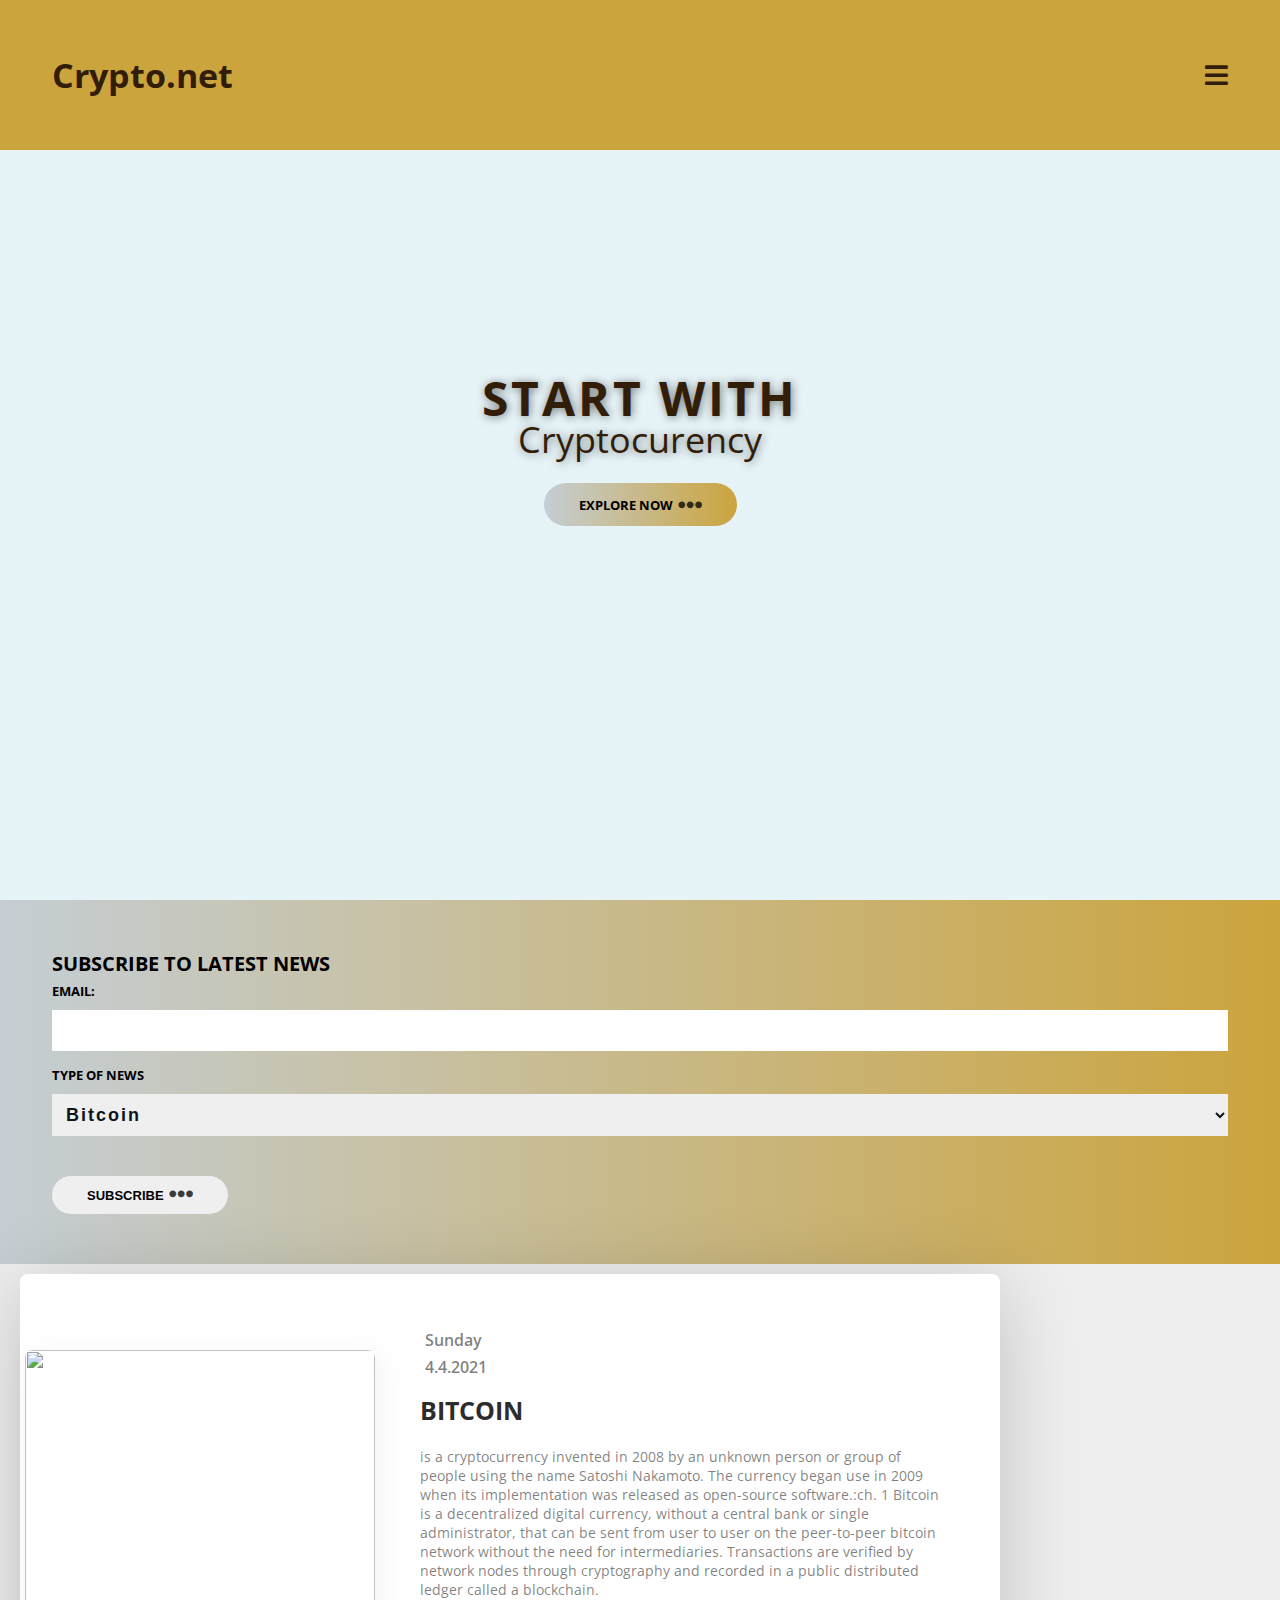
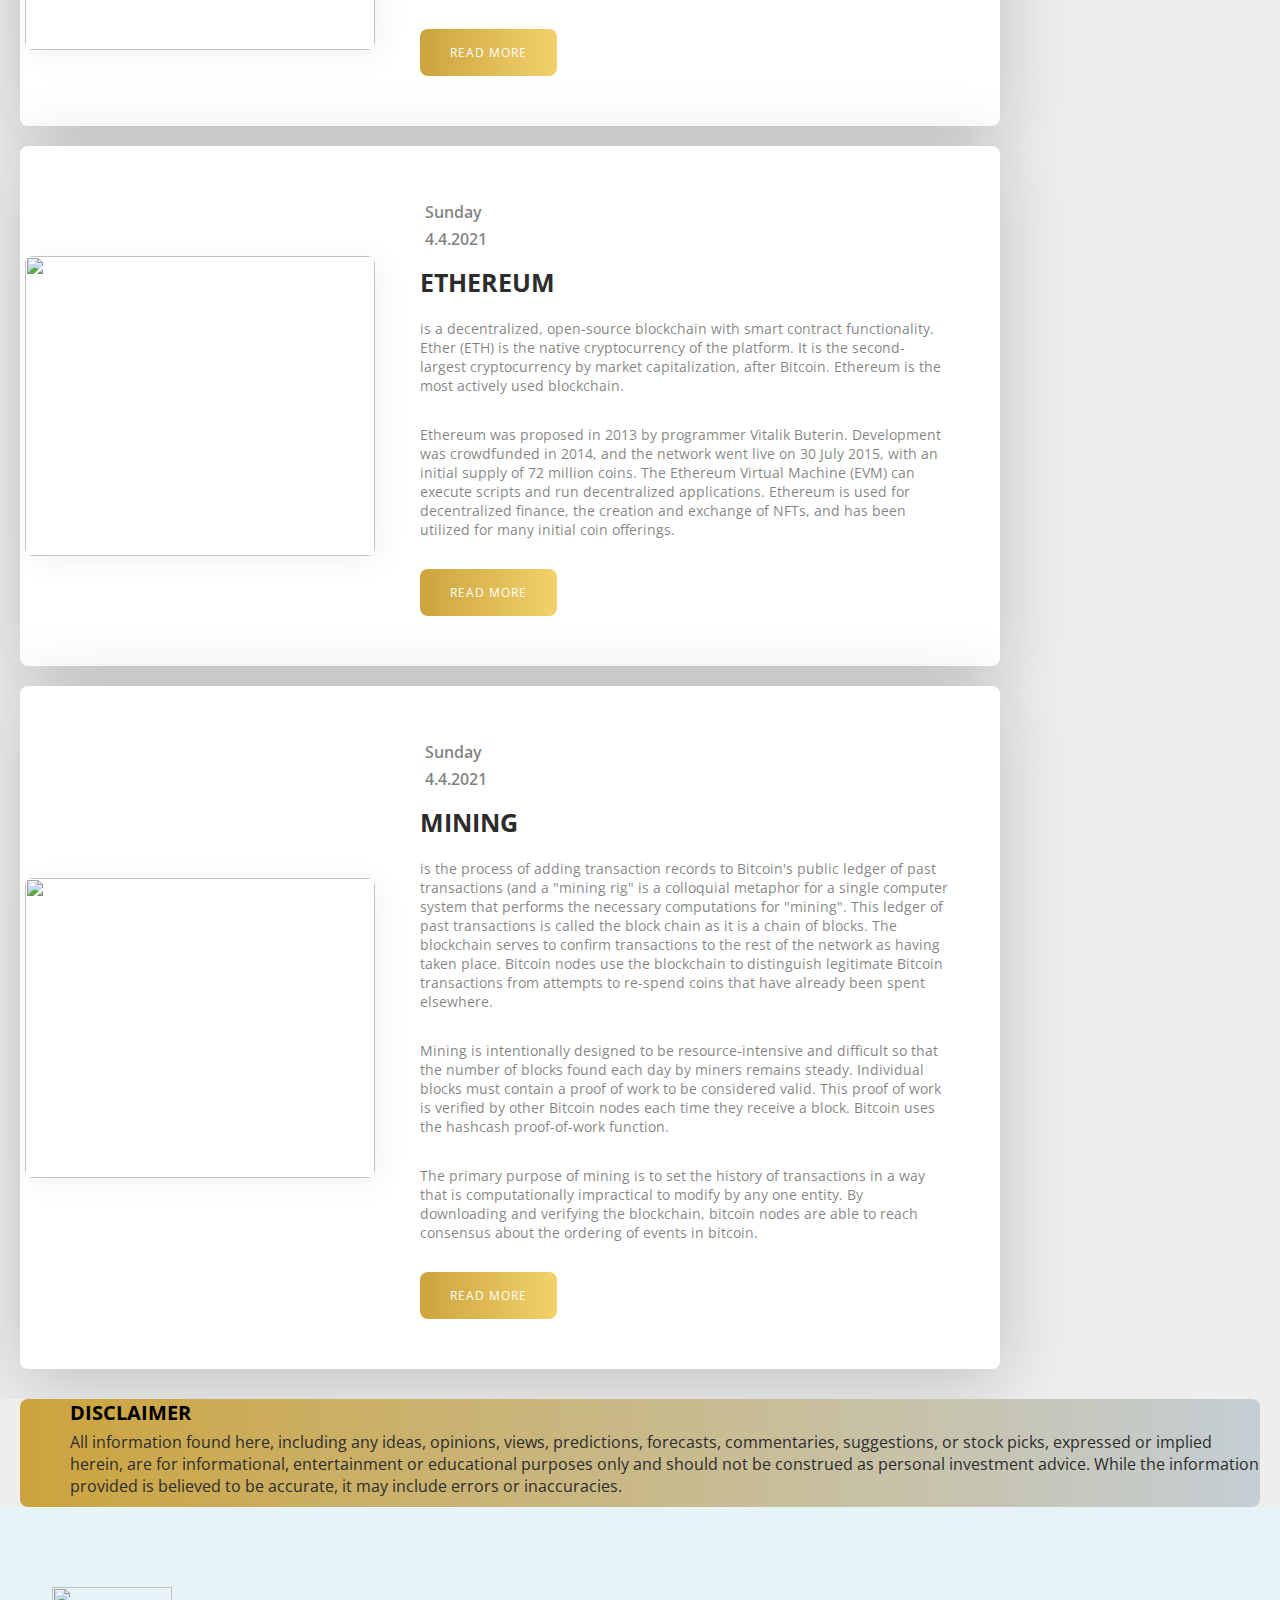
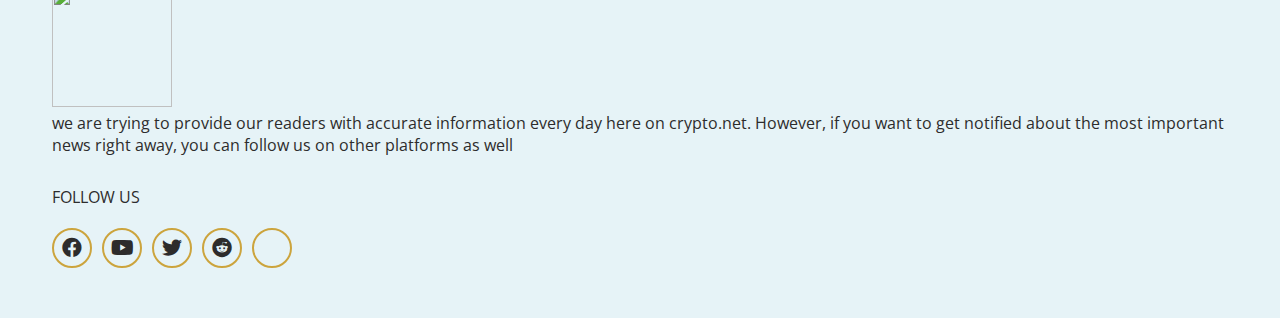
==== značkovací jazyky/index.html @ 62153099 "Add files via upload" ====
<!DOCTYPE html>
<html lang="cs">
	<head>
		<meta charset="UTF-8">
		<meta name="viewport" content="width=device-width, user-scalable=no, initial-scale=1.0, maximum-scale=1.0, minimum-scale=1.0">
		<meta http-equiv="X-UA-Compatible" content="ie=edge">
		<title>Crypto.net</title>
		<link rel="stylesheet" href="http://cdnjs.cloudflare.com/ajax/libs/font-awesome/5.13.0/css/all.min.css">
		<link rel="stylesheet" href="index.css">
	</head>
	<body>
		<!-- header-->
		<header class="header">
			<div class="container">
				<nav class="nav">
					<h1 class="InfoBattle">Crypto.net</h1>
					<div class="hamburger-menu">
						<i class="fas fa-bars"></i>
						<i class="fas fa-times"></i>
					</div>
					<ul class="nav-list">
						<li class="nav-item"><a href="index.html" class="nav-link"> Home </a></li>
						<li class="nav-item"><a href="#" class="nav-link">Top News</a></li>
						<li class="nav-item"><a href="#" class="nav-link">Bitcoin</a></li>
						<li class="nav-item"><a href="#" class="nav-link">Ethereum</a></li>
						<li class="nav-item"><a href="#" class="nav-link">Altcois</a></li>
					</ul>
				</nav>
			</div>
		</header>

		<main>
			<div class="hero">
				<div class="container">
					<div class="main-heading">
						<h2 class="title">Start With</h2>
						<p class="subtitle">Cryptocurency</p>
					</div>
					<a href="#" class="btn btn-gradient">Explore now<span class="dots"> <i class="fas fa-ellipsis-h"></i></span></a>
				</div>
			</div>
			<section class="booking">
				<div class="container">
					<form class="form">
						<div class="input-group">
							<h3 for="destination" class="input-label-titel">subscribe to latest news </h3>
							<label for="destination" class="input-label">Email: </label>
							<input type="text" class="input" id="destination">
						</div>
						<div class="input-group">
							<label for="adults" class="input-label">Type of news</label>
							<select class="options" id="adults">
								<option value="0">Bitcoin</option>
								<option value="1">Ethereum</option>
								<option value="2">Cardano</option>
								<option value="3">Polkadot</option>
								<option value="4">Exchange</option>
								<option value="5">Mining</option>
								<option value="6">TopNews</option>
								<option value="7">Blockchain</option>
							</select>
						</div>
						<button type="submit" class="btn form-btn btn-purple">Subscribe
							<span class="dots"><i class="fas fa-ellipsis-h"></i></span>
						</button>
					</form>
				</div>
			</section>
			<section class="articles">
				<article class="single-article">
					<div class="blog-post">
						<div class="blog-post-img">
							<img src="bitcoin.JPG">
						</div>
						<div class="blog-post-info">
							<div class="blog-post-date">
								<span>Sunday</span>
								<span>4.4.2021</span>
							</div>
							<h2 class="blog-post-title">Bitcoin</h2>
							<p class="blog-post-text">is a cryptocurrency invented in 2008 by an unknown person or group of people using the name Satoshi Nakamoto. The currency began use in 2009 when its implementation was released as open-source software.:ch. 1 Bitcoin is a decentralized digital currency, without a central bank or single administrator, that can be sent from user to user on the peer-to-peer bitcoin network without the need for intermediaries. Transactions are verified by network nodes through cryptography and recorded in a public distributed ledger called a blockchain.</p>
							<a href="#" class="blog-post-cta">Read more</i> </a>
						</div>
					</div>
				</article>
				<article class="single-article">
					<div class="blog-post">
						<div class="blog-post-img">
							<img src="bitcoin.JPG">
						</div>
						<div class="blog-post-info">
							<div class="blog-post-date">
								<span>Sunday</span>
								<span>4.4.2021</span>
							</div>
							<h2 class="blog-post-title">Ethereum</h2>
							<p class="blog-post-text">is a decentralized, open-source blockchain with smart contract functionality. Ether (ETH) is the native cryptocurrency of the platform. It is the second-largest cryptocurrency by market capitalization, after Bitcoin. Ethereum is the most actively used blockchain.</p>

							<p class="blog-post-text">Ethereum was proposed in 2013 by programmer Vitalik Buterin. Development was crowdfunded in 2014, and the network went live on 30 July 2015, with an initial supply of 72 million coins. The Ethereum Virtual Machine (EVM) can execute scripts and run decentralized applications. Ethereum is used for decentralized finance, the creation and exchange of NFTs, and has been utilized for many initial coin offerings.</p>
							<a href="#" class="blog-post-cta">Read more</i> </a>
						</div>
					</div>
				</article>
				<article class="single-article">
					<div class="blog-post">
						<div class="blog-post-img">
							<img src="bitcoin.JPG">
						</div>
						<div class="blog-post-info">
							<div class="blog-post-date">
								<span>Sunday</span>
								<span>4.4.2021</span>
							</div>
							<h2 class="blog-post-title">Mining</h2>
							<p class="blog-post-text">is the process of adding transaction records to Bitcoin's public ledger of past transactions (and a "mining rig" is a colloquial metaphor for a single computer system that performs the necessary computations for "mining". This ledger of past transactions is called the block chain as it is a chain of blocks. The blockchain serves to confirm transactions to the rest of the network as having taken place. Bitcoin nodes use the blockchain to distinguish legitimate Bitcoin transactions from attempts to re-spend coins that have already been spent elsewhere.</p>

							<p class="blog-post-text">Mining is intentionally designed to be resource-intensive and difficult so that the number of blocks found each day by miners remains steady. Individual blocks must contain a proof of work to be considered valid. This proof of work is verified by other Bitcoin nodes each time they receive a block. Bitcoin uses the hashcash proof-of-work function.</p>

							<p class="blog-post-text">The primary purpose of mining is to set the history of transactions in a way that is computationally impractical to modify by any one entity. By downloading and verifying the blockchain, bitcoin nodes are able to reach consensus about the ordering of events in bitcoin.</p>
							<a href="#" class="blog-post-cta">Read more</i> </a>
						</div>
					</div>
				</article>
			</section>

			<aside class="aside-disclaimer">
				<div class="disclaimer">
					<p class="input-label-titel">Disclaimer</p>
					<p>All information found here, including any ideas, opinions, views, predictions, forecasts, commentaries, suggestions, or stock picks, expressed or implied herein, are for informational, entertainment or educational purposes only and should not be construed as personal investment advice. While the information provided is believed to be accurate, it may include errors or inaccuracies.</p>
				</div>
			</aside>
		</main>
		<footer class="footer">
			<div class="container">
				<div class="footer-content">
					<div class="footer-content-brand">
						<a href="index.html" class="logo">
							<img class="logo-image" src="iluminati.JPG">
						</a>
						<div class="paragraph">we are trying to provide our readers with accurate information every day here on crypto.net. However, if you want to get notified about the most important news right away, you can follow us on other platforms as well
							
						</div>
						<div class="social-media-wrap">
							<p class="footer-heading"> Follow us</p>
							<div class="social-media">
								<a href="#" class="sm-link"><i class="fab fa-facebook"></i> </a>
								<a href="#" class="sm-link-red"><i class="fab fa-youtube"></i> </a>
								<a href="#" class="sm-link"><i class="fab fa-twitter"></i> </a>
								<a href="#" class="sm-link-red"><i class="fab fa-reddit"></i> </a>
								<a href="#" class="sm-link-red"><i class="fab fa-pornhub"></i> </a>
							</div>
						</div>
					</div>
				</div>
			</div>
		</footer>
		<script src="index.js"></script>
	</body>
</html>
---- značkovací jazyky/index.css ----
@import url('https://fonts.googleapis.com/css?family=Courgette|Open+Sans:400,800&display=swap');

*,
*::before,
*::after{
	margin: 0;
	padding: 0;
	box-sizing: border-box;
}

:root{
	--dark-color:#2d2c2c;
	--blue-transparent-alt: rgba(173, 216, 230, 0.3);
	--gold: rgb(204, 164, 61);
	--brown: rgb(50,29,8);
	--silver: rgb(197, 206, 212);
	--gradient-color:linear-gradient(to right, var(--silver), var(--gold));
	--gradient-color-alt:linear-gradient(to right, var(--gold), var(--silver));
}
/*global styles*/
html{
	font-size: 10px;
}

body{
	font-family: 'Open Sans', sans-serif;
	font-size: 1.6rem;
	color: var(--dark-color);
}

a{
	text-decoration: none;
	color: inherit;
}
ul{
	list-style: none;
}

section{
	padding: 5rem 0;
}

/*reusable styeles*/
.btn{
	color: black;
	font-size: 1.3rem;
	font-weight: bold;
	text-transform: uppercase;
	padding: .5rem 3.5rem;
	border: none;
	border-radius: 10rem;
	display: inline-flex;
	align-items: center;
}
.container{
	width: 100%;
	max-width: 120rem;
	padding: 0 1.2rem;
	margin: 0 auto;
}

/*Header styeles*/

header{
	width: 100%;
	height: 15rem;
	background-color: rgb(204, 164, 61);
	display: flex;
	align-items: center;
	position: fixed;
	top: 0;
	left: 0;
	z-index: 999;
}

nav{
	display: flex;
	align-items: center;
	justify-content: space-between;
}

.logo img{
	max-width: 100%;
}

.InfoBattle{
	font-size: 3.4rem;
	color: var(--brown);
}

.hamburger-menu{
	font-size: 2.6rem;
	color: rgb(0, 0, 0);
	cursor: pointer;
	position: relative;
	z-index: 1500;
}

.hamburger-menu .fa-times{
	display: none;
}

.menu-open .hamburger-menu .fa-times{
	display: block;
}
.menu-open .hamburger-menu .fa-bars{
	display: none;
}

.nav-list{
	position: fixed;
	top: 0;
	left: 0;
	width: 100%;
	height: 100vh;
	background-color: var(--gold);
	display: flex;
	flex-direction: column;
	align-items: center;
	justify-content: center;
	z-index: 1400;
	opacity: 0;
	transform: scale(0);
	transition: opacity 0.2s;
}

.menu-open .nav-list{
	opacity: 1;
	transform: scale(1);
}

.nav-item:not(:last-child){
	margin-bottom: .5rem;
}

.nav-link{
	display: block;
	color: var(--brown);
	font-size: 3rem;
	font-weight: bold;
	text-transform: uppercase;
	letter-spacing: 2px;
	padding: 1rem;
}

.fa-bars{
	color: var(--brown);
}
.fa-times{
	color: var(--brown);
}

/*hero section*/

.hero{
	width: 100%;
	height: 100vh;
	background: url("coiny.JPG") center no-repeat;
	background-size: cover;
	display: flex;
	align-items: center;
	text-align: center;
	position: relative;
	z-index: 0;
}

.hero::before{
	content: '';
	position: absolute;
	top: 0;
	left: 0;
	width: inherit;
	height: inherit;
	background-color: var(--blue-transparent-alt);
	z-index: -1;
}
.main-heading{
	color: black;
	line-height: 1;
	text-shadow: 1px 1px 1rem rgba(0, 0, 0, .5);
	margin-bottom: 2.5rem;
}

.title{
	font-size: 4.8rem;
	text-transform: uppercase;
	letter-spacing: 3px;
	color: var(--brown);
}

.subtitle{
	font-size: 3.6rem;
	color: var(--brown);
}

.btn-gradient{
	background-image: var(--gradient-color);
}

.btn-gradient:hover{
	background-image: var(--gradient-color-alt);
}
.dots{
	font-size: 2.4rem;
	margin-left: .5rem;
	opacity: 0.75;
}
/*Articles*/
.articles{
	width: 100%;
	align-items: center;
	justify-content: center;
	background-color: #eee;
	padding:0rem 2rem;
	padding-bottom: 2rem;
}

.single-article{
	padding-top: 1rem;
	padding-bottom: 1rem;
}

.blog-post{
	
	width: 100%;
	max-width: 98rem;
	padding:5rem;
	background-color: #fff;
	box-shadow: 0 1.4rem 8rem rgba(0, 0, 0,.2);
	display: flex;
	align-items: center;
	border-radius: .8rem;
}

.blog-post-img{
	min-width: 35rem;
	max-width: 35rem;
	height: 30rem;
	transform: translateX(-4.5rem);
	position: relative;
}

.blog-post-img img{
	width: 100%;
	height: 100%;
	object-fit: cover;
	display: block;
	border-radius: .8rem; 
}

.blog-post-img::before{
	content: '';
	width: 100%;
	height: 100%;
	position: absolute;
	top: 0;
	left: 0;
	box-shadow: .5rem .5rem 3rem 1px rgba(0, 0, 0, .05);
	border-radius: .8rem;
}

.blog-post-date span{
	display: block;
	color: rgba(0,0,0,.5);
	font-size: 1.6rem;
	font-weight: 600;
	margin: .5rem;
}

.blog-post-title{
	font-size: 2.5rem;
	margin:1.5rem 0 2rem;
	text-transform: uppercase;
}
.blog-post-text{
	margin-bottom: 3rem;
	font-size: 1.4rem;
	color: rgba(0,0,0,.5);
}
.blog-post-cta{
	display: inline-block;
	padding: 1.5rem 3rem;
	letter-spacing: 1px;
	text-transform: uppercase;
	font-size: 1.2rem;
	color: #fff;
	background-image: linear-gradient(to right, var(--gold) 0%, rgb(242,209,107) 100%);
	border-radius: .8rem;
	text-decoration: none;
}
.blog-post-cta:hover{
	background-image: linear-gradient(to right, rgb(242,209,107) 0%,var(--gold) 100%);
}

@media screen and (max-width: 1068px){
	.blog-post{
		max-width: 80rem;
	}
	.blog-post-img{
		min-width: 30rem;
		max-width: 30rem;
	}
}

@media screen and (max-width: 868px){
	.blog-post{
	max-width: 70rem;
	}
	
}

@media screen and (max-width: 768px){
	.blog-post{
	padding: 2.5rem;
	flex-direction: column;
	}
	.blog-post-img{
		min-width: 100%;
		max-width: 100%;
		transform: translate(0, -2rem);
	}
}

/*Subscribe section*/
 .booking{
 	background-image:  var(--gradient-color); 
 }

 .input-group{
 	margin-bottom: 1.5rem;
 }

 .input-label-titel{
	display: block;
 	font-size: 2rem;
 	text-transform: uppercase;
 	color: black;
 	font-weight: bold;
 	margin-bottom: .5rem; 	
 }

 .input-label{
 	display: block;
 	font-size: 1.3rem;
 	text-transform: uppercase;
 	color: black;
 	font-weight: bold;
 	margin-bottom: 1rem;
 }

 .input, 
 .options{
 	outline: none;
 	border: none;
 	width: 100%;
 	min-height: 4rem;
 	padding: 1rem;
 	font-weight: bold;
 	color: #0c151b;
 	letter-spacing: 2px;
 	font-size: 18px;
 	font-family: "open-Sans", sans-serif;
 	/*resize: none;*/
 }

 .form-btn{ 
 	margin-top: 2.5rem; 
 	cursor: pointer;
 }

 .btn-purple:hover{
 	background-color: var(--gold);
 }
 /*aside*/
 .aside-disclaimer{
 	padding-left:2rem;
 	padding-right:2rem;
 	background-color: #eee;
 }
 .disclaimer{
 	background-image: var(--gradient-color-alt);
 	border-radius: .8rem;
 	padding-left: 5rem;
 	padding-bottom: 1rem;
 }

 /*footer styles*/
 .footer{
 	padding: 5rem 0;
 	background-color: var(--blue-transparent-alt);
 }

 .logo-image{
 	width: 120px;
 	height: 120px;
 }

 .footer-content-brand{
 	margin-top: 3rem;
 	color: inherit;
 }

 .footer .paragraph{
 	color: inherit;
 }

 .footer-heading{
 	text-transform: uppercase;
 	margin-top: 3rem;
 	margin-bottom: 2rem;
 }

 .social-media{
 	display: flex;
 }

/* blue links*/
 .sm-link{
 	width: 4rem;
 	height: 4rem;
 	font-size: 2rem;
 	border: 2px solid var(--gold);
 	border-radius: 50%;
 	display: flex;
 	margin-right: 1rem;
 	transition: background-color .5s;
 }

 .sm-link:hover{
 	background-color: var(--gold);
 	color: #235ba8;
 }

 .sm-link i{
 	margin:auto;
 }

 /*red links*/
 .sm-link-red{
 	width: 4rem;
 	height: 4rem;
 	font-size: 2rem;
 	border: 2px solid var(--gold);
 	border-radius: 50%;
 	display: flex;
 	margin-right: 1rem;
 	transition: background-color .5s;
 }

 .sm-link-red:hover{
 	background-color: var(--gold);
 	color: red;
 }

 .sm-link-red i{
 	margin:auto;
 }
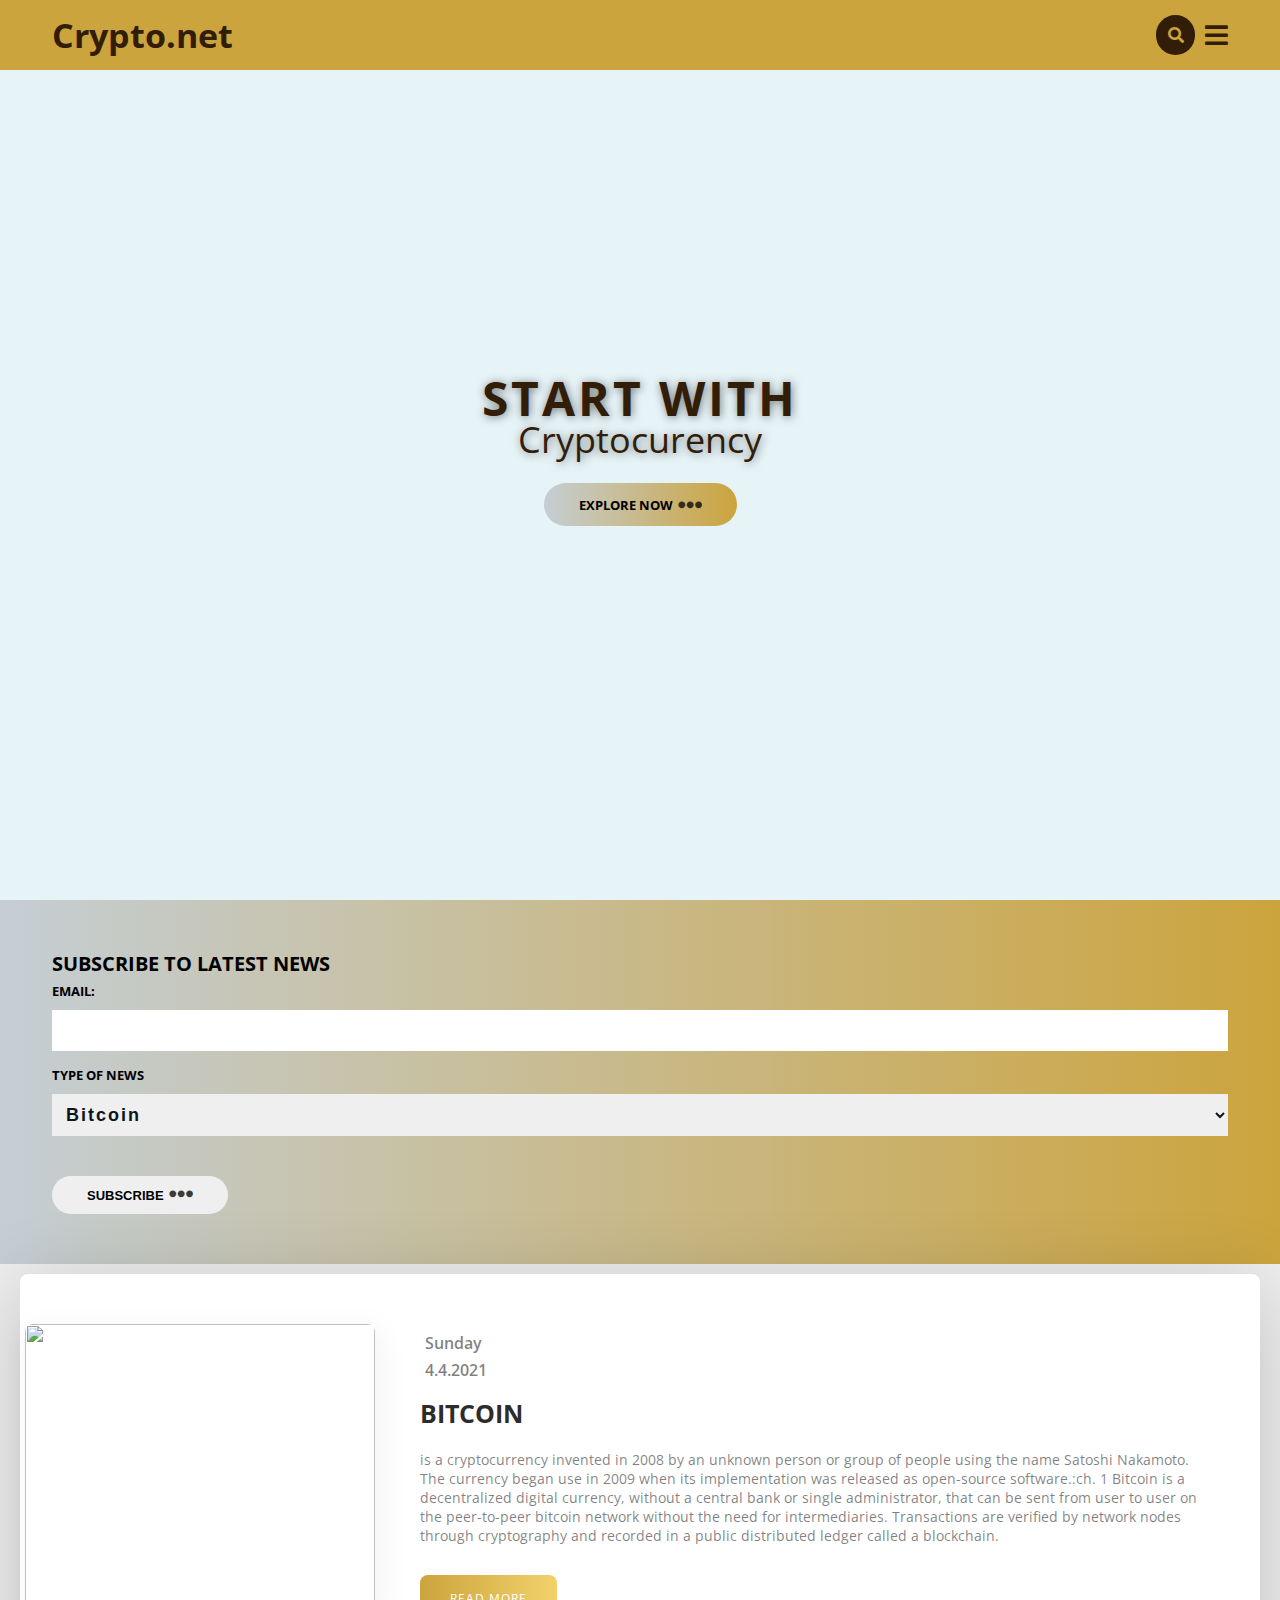
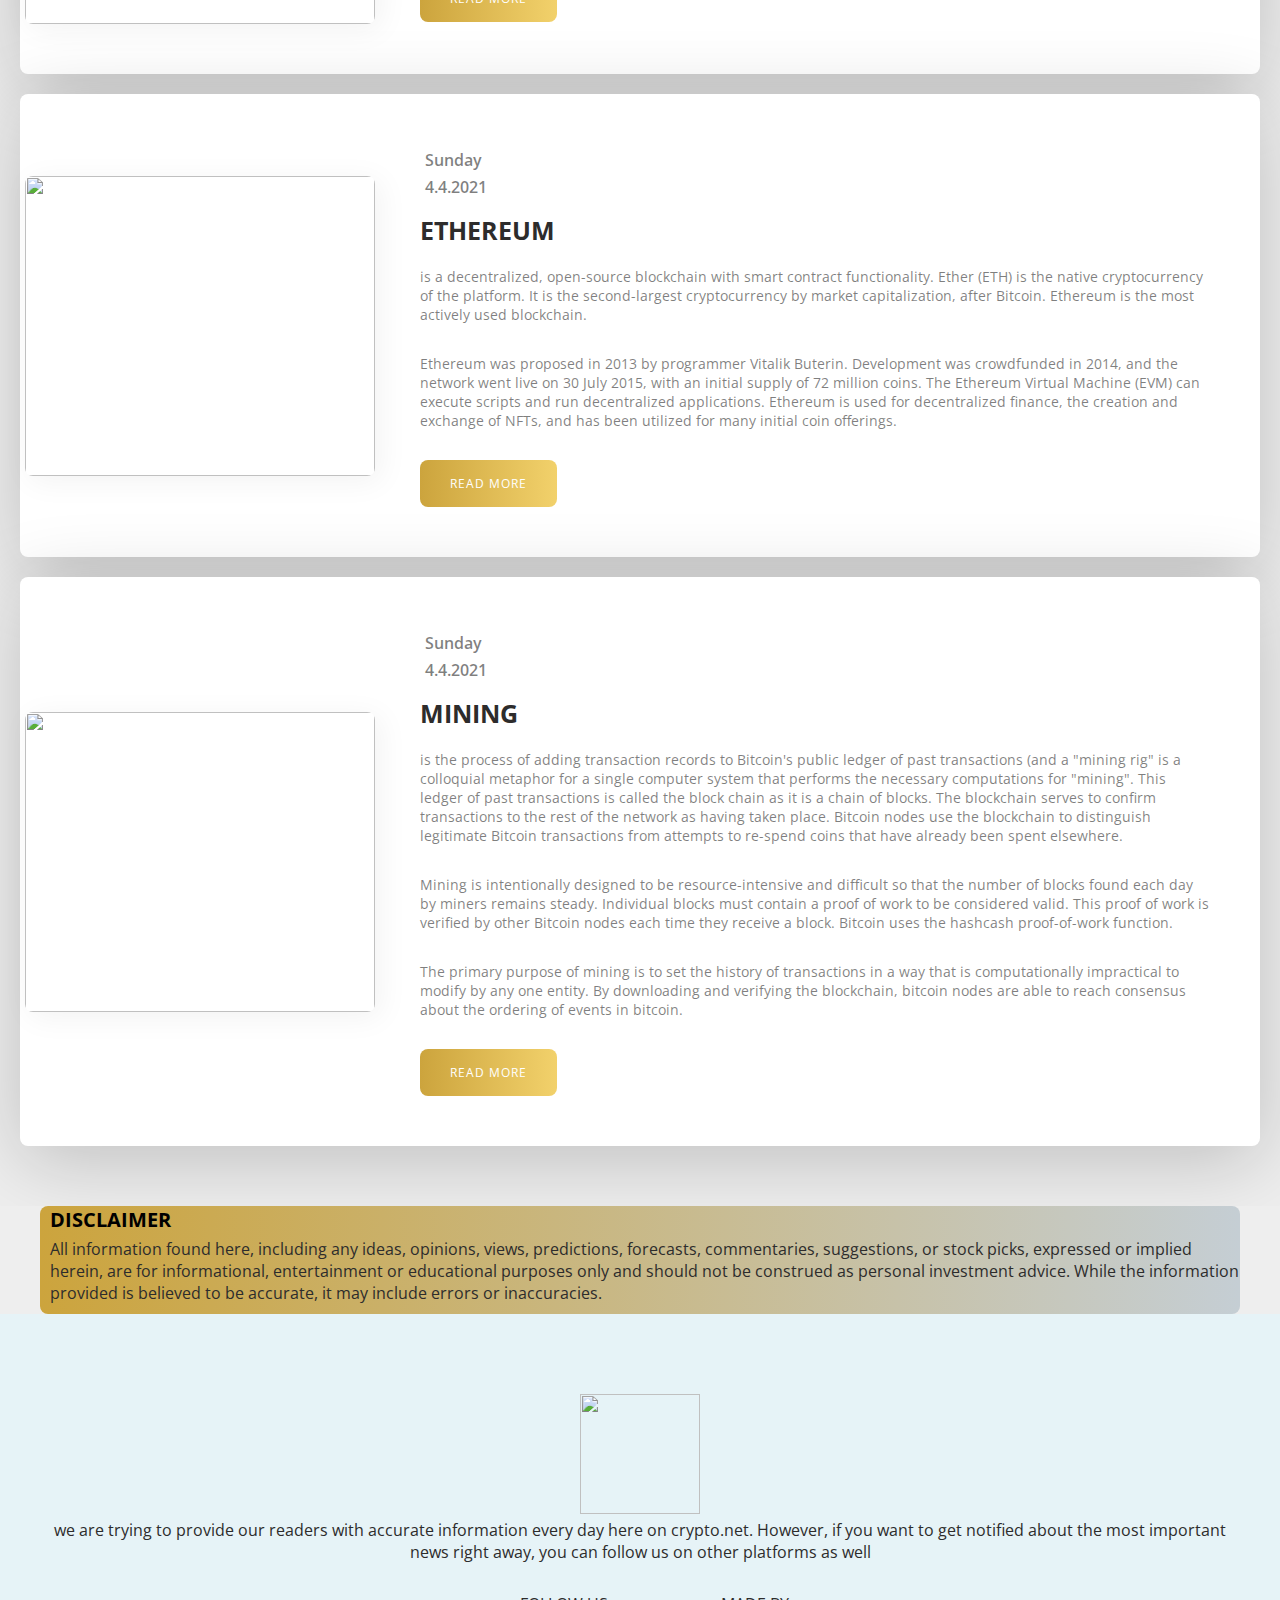
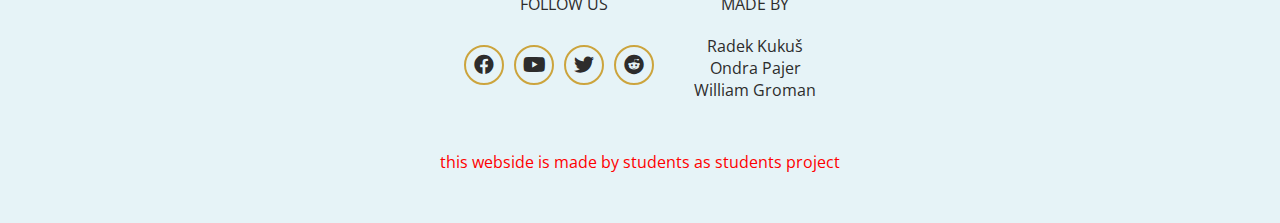
==== commit 148ea3b1: "Add files via upload" ====
--- a/značkovací jazyky/index.html
+++ b/značkovací jazyky/index.html
@@ -7,6 +7,7 @@
 		<title>Crypto.net</title>
 		<link rel="stylesheet" href="http://cdnjs.cloudflare.com/ajax/libs/font-awesome/5.13.0/css/all.min.css">
 		<link rel="stylesheet" href="index.css">
+		<link rel="stylesheet" href="myGrid.css">
 	</head>
 	<body>
 		<!-- header-->
@@ -14,17 +15,33 @@
 			<div class="container">
 				<nav class="nav">
 					<h1 class="InfoBattle">Crypto.net</h1>
-					<div class="hamburger-menu">
-						<i class="fas fa-bars"></i>
-						<i class="fas fa-times"></i>
+					<div class="nav-sbox">
+						<div class="search-bar">
+							<input  class="search-txt" type="text" name="" placeholder="Type to search">
+							<a class="search-btn">								
+								<i class="fas fa-search"></i>
+							</a>
+						</div>
+						<div class="hamburger-menu">
+							<i class="fas fa-bars"></i>
+							<i class="fas fa-times"></i>
+						</div>
+						<div class="nav-list">
+							<div class="grid">
+								<div class='big'>Home</div>
+								<div class='medium1'>Ethereum</div>
+								<div class='medium2'></div>
+								<div class='medium3'>Bitcoin</div>
+								<div class='small1'>Solana</div>
+								<div class='small2'>Cardano</div>
+								<div class='small3'>Polkadot</div>
+								<div class='small4'>Avalanche</div>
+								<div class='small5'>Exchanges</div>
+								<div class='small6'>Other Altcoins</div>
+							</div>
+						</div>
+					</body>
 					</div>
-					<ul class="nav-list">
-						<li class="nav-item"><a href="index.html" class="nav-link"> Home </a></li>
-						<li class="nav-item"><a href="#" class="nav-link">Top News</a></li>
-						<li class="nav-item"><a href="#" class="nav-link">Bitcoin</a></li>
-						<li class="nav-item"><a href="#" class="nav-link">Ethereum</a></li>
-						<li class="nav-item"><a href="#" class="nav-link">Altcois</a></li>
-					</ul>
 				</nav>
 			</div>
 		</header>
@@ -79,7 +96,7 @@
 							</div>
 							<h2 class="blog-post-title">Bitcoin</h2>
 							<p class="blog-post-text">is a cryptocurrency invented in 2008 by an unknown person or group of people using the name Satoshi Nakamoto. The currency began use in 2009 when its implementation was released as open-source software.:ch. 1 Bitcoin is a decentralized digital currency, without a central bank or single administrator, that can be sent from user to user on the peer-to-peer bitcoin network without the need for intermediaries. Transactions are verified by network nodes through cryptography and recorded in a public distributed ledger called a blockchain.</p>
-							<a href="#" class="blog-post-cta">Read more</i> </a>
+							<a href="index2.html" class="blog-post-cta">Read more</i> </a>
 						</div>
 					</div>
 				</article>
@@ -134,21 +151,37 @@
 			<div class="container">
 				<div class="footer-content">
 					<div class="footer-content-brand">
-						<a href="index.html" class="logo">
-							<img class="logo-image" src="iluminati.JPG">
-						</a>
-						<div class="paragraph">we are trying to provide our readers with accurate information every day here on crypto.net. However, if you want to get notified about the most important news right away, you can follow us on other platforms as well
-							
+						<div class="logo">
+							<a href="index.html">
+								<img class="logo-image" src="iluminati.JPG">
+							</a>
+						</div>
+						<div class="paragraph">
+							we are trying to provide our readers with accurate information every day here on crypto.net. However, if you want to get notified about the most important news right away, you can follow us on other platforms as well	
 						</div>
 						<div class="social-media-wrap">
-							<p class="footer-heading"> Follow us</p>
 							<div class="social-media">
-								<a href="#" class="sm-link"><i class="fab fa-facebook"></i> </a>
-								<a href="#" class="sm-link-red"><i class="fab fa-youtube"></i> </a>
-								<a href="#" class="sm-link"><i class="fab fa-twitter"></i> </a>
-								<a href="#" class="sm-link-red"><i class="fab fa-reddit"></i> </a>
-								<a href="#" class="sm-link-red"><i class="fab fa-pornhub"></i> </a>
+								<div class="follow">
+									<p class="footer-heading"> Follow us</p>
+									<div class="links">
+										<a href="#" class="sm-link"><i class="fab fa-facebook"></i> </a>
+										<a href="#" class="sm-link-red"><i class="fab fa-youtube"></i> </a>
+										<a href="#" class="sm-link"><i class="fab fa-twitter"></i> </a>
+										<a href="#" class="sm-link-red"><i class="fab fa-reddit"></i> </a>
+									</div>
+
+								</div>
+								<div class="names">
+									<p class="footer-heading">Made by</p>
+									<p class="name"> Radek Kukuš</p>
+									<p class="name"> Ondra Pajer</p>
+									<p class="name"> William Groman</p>
+								</div>
 							</div>
+						</div>
+
+						<div class="s-project">
+							this webside is made by students as students project 
 						</div>
 					</div>
 				</div>
--- a/značkovací jazyky/index.css
+++ b/značkovací jazyky/index.css
@@ -63,8 +63,8 @@
 
 header{
 	width: 100%;
-	height: 15rem;
-	background-color: rgb(204, 164, 61);
+	height: 7rem;
+	background-color: var(--gold);
 	display: flex;
 	align-items: center;
 	position: fixed;
@@ -88,7 +88,53 @@
 	color: var(--brown);
 }
 
+.nav-sbox{
+	display: flex;
+	align-items: center;
+}
+/* search bar */
+.search-bar{
+	background: rgb(50,29,8);
+	height: 4rem;
+	display: flex;
+	border-radius: 4rem;
+	padding: 7px;
+}
+
+.search-btn{
+	color: var(--gold);
+	float: right;
+    width: 2.5rem;
+	height: 26px;
+	border-radius: 4rem;
+	background-color: rgb(50,29,8);
+	display: flex;
+	justify-content: center;
+	align-items: center;
+}
+
+.search-txt{
+	border: none;
+	background: none;
+	outline: none;
+	float: left;
+	padding: 0;
+	color:var(--gold);
+	font-size: 20px;
+	transition: 0.4s;
+	line-height: 28px;
+	width: 0;
+}
+
+.search-open .search-txt{
+	width: 100%;
+	max-width: 27rem;
+	min-width: 1rem;
+}
+
+/* hamburger menu */
 .hamburger-menu{
+	padding-left: 1rem;
 	font-size: 2.6rem;
 	color: rgb(0, 0, 0);
 	cursor: pointer;
@@ -116,7 +162,6 @@
 	background-color: var(--gold);
 	display: flex;
 	flex-direction: column;
-	align-items: center;
 	justify-content: center;
 	z-index: 1400;
 	opacity: 0;
@@ -208,11 +253,11 @@
 /*Articles*/
 .articles{
 	width: 100%;
-	align-items: center;
+	align-items: left;
 	justify-content: center;
 	background-color: #eee;
 	padding:0rem 2rem;
-	padding-bottom: 2rem;
+	padding-bottom: 5rem;
 }
 
 .single-article{
@@ -223,7 +268,7 @@
 .blog-post{
 	
 	width: 100%;
-	max-width: 98rem;
+	max-width: 180rem;
 	padding:5rem;
 	background-color: #fff;
 	box-shadow: 0 1.4rem 8rem rgba(0, 0, 0,.2);
@@ -380,7 +425,9 @@
  .disclaimer{
  	background-image: var(--gradient-color-alt);
  	border-radius: .8rem;
- 	padding-left: 5rem;
+ 	max-width: 120rem;
+	margin: auto;
+	padding-left: 1rem;
  	padding-bottom: 1rem;
  }
 
@@ -389,7 +436,12 @@
  	padding: 5rem 0;
  	background-color: var(--blue-transparent-alt);
  }
-
+ .logo{
+	display: block;
+    margin-right: auto;
+    margin-left: auto;
+    width: 12rem;
+ }
  .logo-image{
  	width: 120px;
  	height: 120px;
@@ -403,8 +455,12 @@
  .footer .paragraph{
  	color: inherit;
  }
+ .paragraph{
+	 text-align: center;
+ }
 
  .footer-heading{
+	text-align: center;
  	text-transform: uppercase;
  	margin-top: 3rem;
  	margin-bottom: 2rem;
@@ -412,6 +468,20 @@
 
  .social-media{
  	display: flex;
+	justify-content: center;
+ }
+ .links{
+	padding-left: 1.5rem;
+	padding-right: 1.5rem;
+	display: flex;
+	padding-top: 1rem;
+ }
+
+ .names{
+	padding-left: 1.5rem;
+	padding-right: 1.5rem;
+	text-align: center;
+	min-width: 15.1rem;
  }
 
 /* blue links*/
@@ -454,4 +524,10 @@
 
  .sm-link-red i{
  	margin:auto;
+ }
+
+ .s-project{
+	 padding-top: 5rem;
+	 text-align: center;
+	 color: red;
  }--- a/značkovací jazyky/myGrid.css
+++ b/značkovací jazyky/myGrid.css
@@ -0,0 +1,178 @@
+@import url('https://fonts.googleapis.com/css?family=Courgette|Open+Sans:400,800&display=swap');
+
+@supports (display: grid) {
+    .grid {
+        display: grid;
+        height: 92vh;
+        grid-gap: 1vw;
+        padding: 1vw;
+        background-color: rgb(204, 164, 61);
+	    font-weight: bold;
+	    text-transform: uppercase;
+	    letter-spacing: 2px;
+        font-family: Open sans;
+        text-align: center;
+        color: rgb(100, 100, 100);
+    }
+    .big{ font-size: 3rem;}
+    .medium1{ font-size: 1.5rem;}
+    .medium3{ font-size: 1.5rem;}
+    .small1{ font-size: 1.5rem;}
+    .small2{ font-size: 1.3rem;}
+
+
+    .grid {
+        grid-template-columns: 1fr 1fr;
+        grid-template-rows: 2fr 1fr 1fr 1fr 1fr 1fr 1fr;
+        grid-template-areas: 
+        "big big "
+        "medium1 medium1"
+        "medium2 medium2"
+        "medium3 medium3"
+        "small1 small2"
+        "small3 small4"
+        "small5 small6"
+        
+    }
+
+    @media screen and (min-width: 450px) {
+        .grid {
+            transition: 200ms;
+            grid-template-columns: 1fr 1fr 1fr;
+            grid-template-rows: 1fr 1fr 1fr 1fr 1fr 1fr;
+            grid-template-areas: 
+            "big big big"
+            "big big big"
+            "medium1 medium2 medium3"
+            "medium1 medium2 medium3"
+            "small1 small2 small3"
+            "small4 small5 small6"
+            
+        }
+    }
+    
+    
+    @media screen and (min-width: 850px) {
+        .grid {
+            padding-left: 5%;
+            padding-right: 5%;
+            transition: 200ms;
+            grid-template-columns: 1fr 1fr 1fr 1fr;
+            grid-template-rows: 1fr 1fr 1fr 1fr;
+            grid-template-areas: 
+            "big big medium1 medium1"
+            "big big medium2 medium2"
+            "small1 small2 small3 medium3"
+            "small4 small5 small6 medium3"
+            
+        }
+
+        .big{ font-size: 4rem;}
+        .medium1{ font-size: 0;}
+        .medium3{ font-size: 0;}
+        .small1{ font-size: 0;}
+        .small2{ font-size: 0;}
+        .small3{ font-size: 0;}
+        .small4{font-size: 0;}
+        .small5{ font-size: 1.8rem;}
+        .small6{ font-size: 2rem;}
+    }
+}
+
+.big{
+    align-items: center;
+    display: flex;
+    justify-content: center;
+
+    color: rgb(143 143 143);
+
+    background: url(coiny.JPG) center no-repeat;
+    grid-area: big;
+    border-radius: 0.5rem;
+}
+.medium1{
+    display: flex;
+    align-items: center;
+    justify-content: center;
+
+    background: url(eth-33.png) center no-repeat;
+    grid-area: medium1;
+    border-radius: 0.5rem;
+}
+.medium2{
+    display: flex;
+    align-items: center;
+    justify-content: center;
+
+    background: url(nftsedit.png) center no-repeat;
+    grid-area: medium2;
+    border-radius: 0.5rem;
+}
+.medium3{
+    display: flex;
+    align-items: center;
+    justify-content: center;
+    
+    background: url(bitcoinnav.png) center no-repeat;
+    grid-area: medium3;
+    border-radius: 0.5rem;
+}
+.small1{
+    display: flex;
+    align-items: center;
+    justify-content: center;
+
+    color:rgb(230, 227, 222);
+
+    background: url(solana2.png) center no-repeat;
+    grid-area: small1;
+    border-radius: 0.5rem;
+}
+.small2{
+    display: flex;
+    align-items: center;
+    justify-content: center;
+
+    color: rgb(215, 220, 226);
+    padding-top: 4.5rem;
+    
+    background:url(cardano.png) center no-repeat;
+    grid-area: small2;
+    border-radius: 0.5rem;
+}
+.small3{
+    display: flex;
+    align-items: center;
+    justify-content: center;
+
+    background:url(polkadot.png) center no-repeat;
+    grid-area: small3;
+    border-radius: 0.5rem;
+}
+.small4{
+    display: flex;
+    align-items: center;
+    justify-content: center;
+    
+    background:url(avax.png) center no-repeat;
+    grid-area: small4;
+    border-radius: 0.5rem;
+}
+.small5{
+    display: flex;
+    align-items: center;
+    justify-content: center;
+    
+    background:url(exchanges.png) center no-repeat;
+    grid-area: small5;
+    border-radius: 0.5rem;
+}
+.small6{
+    display: flex;
+    align-items: center;
+    justify-content: center;
+    
+    background: url(altcoins2.png) center no-repeat;
+    grid-area: small6;
+    border-radius: 0.5rem;
+}